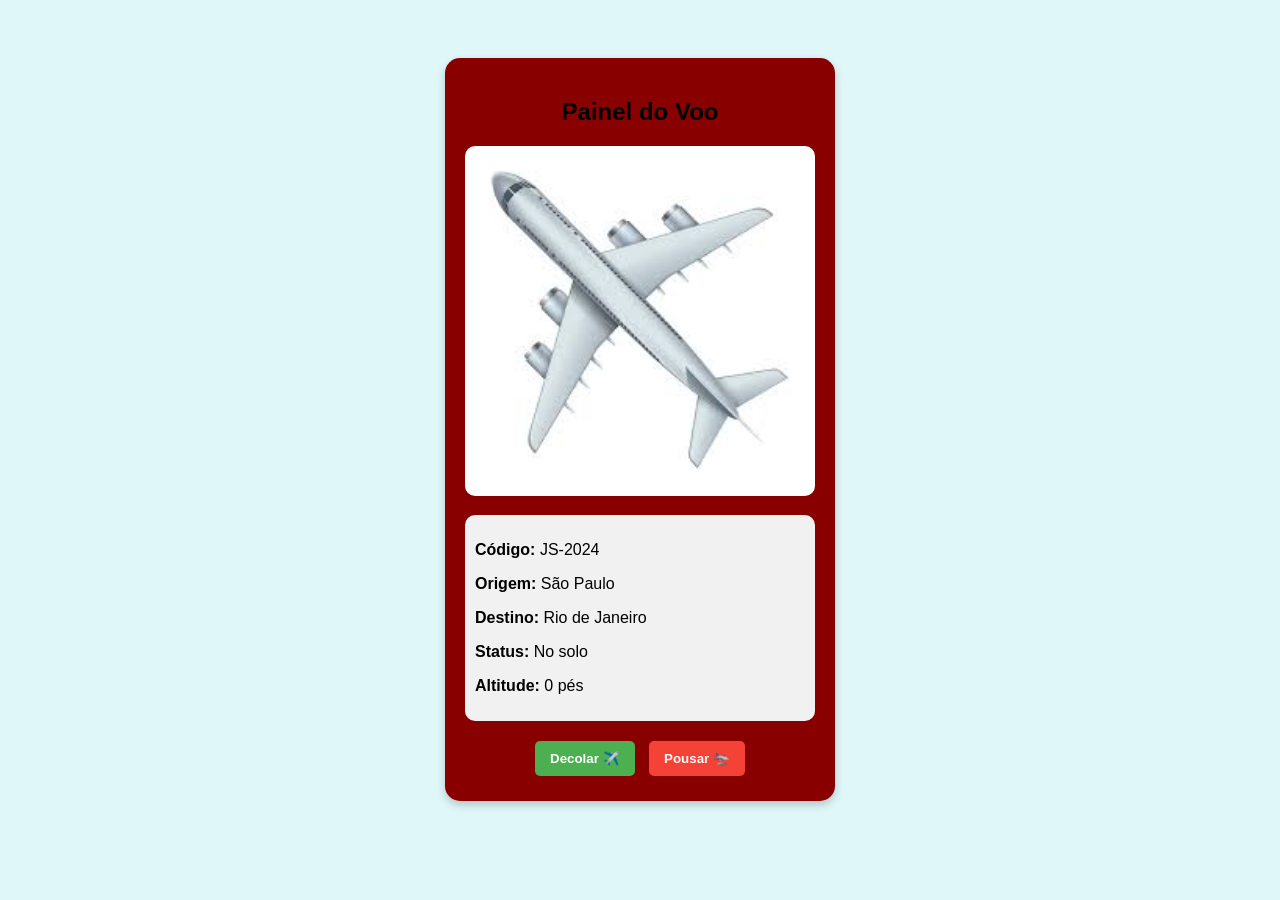
==== index.html @ 439ee522 "Add files via upload" ====
<!DOCTYPE html>
<html lang="pt-BR">
<head>
    <meta charset="UTF-8">
    <title>Aeroporto Inteligente</title>
    <!-- Aqui nós "puxamos" o arquivo CSS -->
    <link rel="stylesheet" href="style.css">
</head>
<body>

    <div id="painel">
        <h2>Painel do Voo</h2>
        
        <!-- Lembre-se de colocar o nome da sua imagem aqui -->
        <img src="viao.png" alt="Avião" id="imagem-aviao">
        
        <!-- Informações do Voo -->
        <div class="infos">
            <p><strong>Código:</strong> <span id="info-codigo">--</span></p>
            <p><strong>Origem:</strong> <span id="info-origem">--</span></p>
            <p><strong>Destino:</strong> <span id="info-destino">--</span></p>
            <p><strong>Status:</strong> <span id="info-status">--</span></p>
            <p><strong>Altitude:</strong> <span id="info-altitude">--</span></p>
        </div>

        <!-- Botões de Ação -->
        <div class="botoes">
            <button id="btn-decolar">Decolar ✈️</button>
            <button id="btn-pousar">Pousar 🛬</button>
        </div>
    </div>

    <!-- Aqui nós "puxamos" o arquivo JavaScript (sempre no final do body) -->
    <script src="script.js"></script>
</body>
</html>
---- style.css ----
body {
    font-family: Arial, sans-serif;
    background-color: #e0f7fa;
    display: flex;
    justify-content: center;
    padding: 50px;
    overflow: hidden; 
}

#painel {
    background-color: rgb(136, 0, 0);
    padding: 20px;
    border-radius: 15px;
    box-shadow: 0 4px 8px rgba(0,0,0,0.2);
    text-align: center;
    width: 350px;
    z-index: 10; 
}

#imagem-aviao {
    width: 100%;
    border-radius: 10px;
    transition: all 9.5s ease-in-out; 
    position: relative;
}

.voando {
    
    transform: translateY(-9890px) scale(1.0); 
    opacity: 0.5; 
}

.infos {
    text-align: left;
    background: #f1f1f1;
    padding: 10px;
    border-radius: 10px;
    margin-top: 15px;
}

.botoes {
    margin-top: 15px;
}

button {
    padding: 10px 15px;
    margin: 5px;
    border: none;
    border-radius: 5px;
    cursor: pointer;
    font-weight: bold;
    transition: transform 0.2s; 
}

button:active {
    transform: scale(0.95); 
}

#btn-decolar { background-color: #4CAF50; color: white; }
#btn-pousar { background-color: #f44336; color: white; }
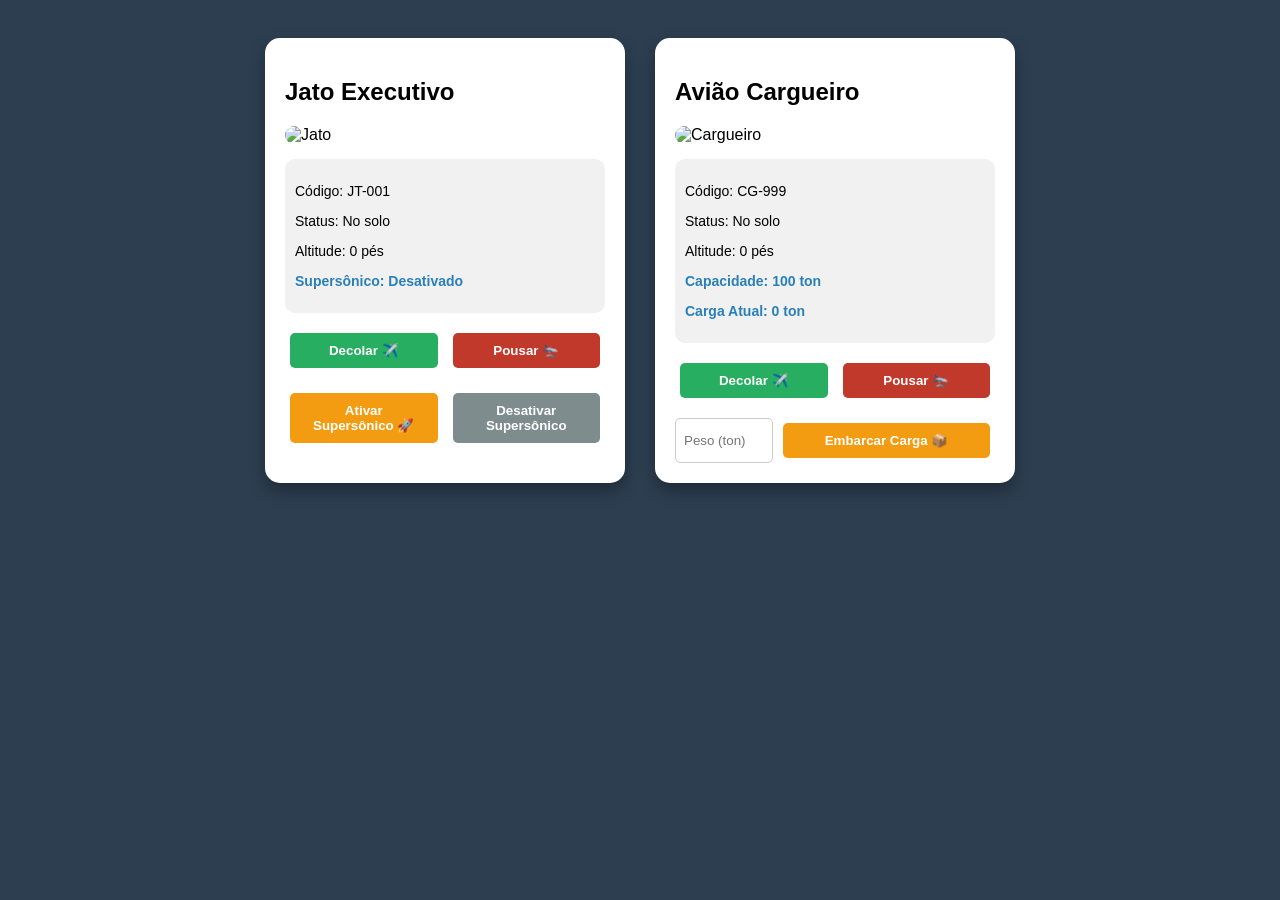
==== commit 87fcdcd8: "atualizacao1" ====
--- a/index.html
+++ b/index.html
@@ -7,30 +7,59 @@
     <link rel="stylesheet" href="style.css">
 </head>
 <body>
+    <div class="container">
+        
+        <!-- PAINEL DO JATO EXECUTIVO -->
+        <div class="painel" id="jato">
+            <h2>Jato Executivo</h2>
+            <img src="nome-da-sua-imagem.png" alt="Jato" id="img-jato" class="aviao-img">
+            
+            <div class="infos">
+                <p>Código: <span id="jato-codigo">--</span></p>
+                <p>Status: <span id="jato-status">--</span></p>
+                <p>Altitude: <span id="jato-altitude">--</span></p>
+                <!-- Info exclusiva do Jato -->
+                <p class="destaque">Supersônico: <span id="jato-super">Desativado</span></p>
+            </div>
 
-    <div id="painel">
-        <h2>Painel do Voo</h2>
-        
-        <!-- Lembre-se de colocar o nome da sua imagem aqui -->
-        <img src="viao.png" alt="Avião" id="imagem-aviao">
-        
-        <!-- Informações do Voo -->
-        <div class="infos">
-            <p><strong>Código:</strong> <span id="info-codigo">--</span></p>
-            <p><strong>Origem:</strong> <span id="info-origem">--</span></p>
-            <p><strong>Destino:</strong> <span id="info-destino">--</span></p>
-            <p><strong>Status:</strong> <span id="info-status">--</span></p>
-            <p><strong>Altitude:</strong> <span id="info-altitude">--</span></p>
+            <div class="botoes">
+                <button id="btn-jato-decolar">Decolar ✈️</button>
+                <button id="btn-jato-pousar">Pousar 🛬</button>
+            </div>
+            <!-- Botões exclusivos do Jato -->
+            <div class="botoes">
+                <button id="btn-ativar-super" class="btn-especial">Ativar Supersônico 🚀</button>
+                <button id="btn-desativar-super">Desativar Supersônico</button>
+            </div>
         </div>
 
-        <!-- Botões de Ação -->
-        <div class="botoes">
-            <button id="btn-decolar">Decolar ✈️</button>
-            <button id="btn-pousar">Pousar 🛬</button>
+        <!-- PAINEL DO VOO DE CARGA -->
+        <div class="painel" id="carga">
+            <h2>Avião Cargueiro</h2>
+            <img src="nome-da-sua-imagem.png" alt="Cargueiro" id="img-carga" class="aviao-img">
+            
+            <div class="infos">
+                <p>Código: <span id="carga-codigo">--</span></p>
+                <p>Status: <span id="carga-status">--</span></p>
+                <p>Altitude: <span id="carga-altitude">--</span></p>
+                <!-- Infos exclusivas do Cargueiro -->
+                <p class="destaque">Capacidade: <span id="carga-max">--</span> ton</p>
+                <p class="destaque">Carga Atual: <span id="carga-atual">--</span> ton</p>
+            </div>
+
+            <div class="botoes">
+                <button id="btn-carga-decolar">Decolar ✈️</button>
+                <button id="btn-carga-pousar">Pousar 🛬</button>
+            </div>
+            <!-- Controles exclusivos do Cargueiro -->
+            <div class="controles-carga">
+                <input type="number" id="input-peso" placeholder="Peso (ton)" min="1">
+                <button id="btn-embarcar" class="btn-especial">Embarcar Carga 📦</button>
+            </div>
         </div>
+
     </div>
 
-    <!-- Aqui nós "puxamos" o arquivo JavaScript (sempre no final do body) -->
     <script src="script.js"></script>
 </body>
 </html>
--- a/style.css
+++ b/style.css
@@ -1,10 +1,74 @@
+/* Atualize o body e adicione o container */
 body {
     font-family: Arial, sans-serif;
-    background-color: #e0f7fa;
+    background-color: #2c3e50;
     display: flex;
     justify-content: center;
-    padding: 50px;
-    overflow: hidden; 
+    padding: 30px;
+}
+
+.container {
+    display: flex;
+    gap: 30px; /* Espaço entre os dois painéis */
+}
+
+.painel {
+    background-color: white;
+    padding: 20px;
+    border-radius: 15px;
+    width: 320px;
+    box-shadow: 0 8px 16px rgba(0,0,0,0.3);
+}
+
+.aviao-img {
+    width: 100%;
+    height: 150px;
+    object-fit: cover;
+    border-radius: 10px;
+    transition: all 1.5s ease-in-out;
+}
+
+.voando {
+    transform: translateY(-500px) scale(0.5);
+    opacity: 0;
+}
+
+.infos {
+    background: #ecf0f1;
+    padding: 10px;
+    border-radius: 8px;
+    margin-top: 15px;
+    font-size: 14px;
+}
+
+.destaque { color: #2980b9; font-weight: bold; }
+
+.botoes, .controles-carga {
+    margin-top: 15px;
+    display: flex;
+    gap: 5px;
+    justify-content: center;
+}
+
+button {
+    padding: 8px 12px;
+    border: none;
+    border-radius: 5px;
+    cursor: pointer;
+    font-weight: bold;
+    flex: 1;
+}
+
+#btn-jato-decolar, #btn-carga-decolar { background-color: #27ae60; color: white; }
+#btn-jato-pousar, #btn-carga-pousar { background-color: #c0392b; color: white; }
+.btn-especial { background-color: #f39c12; color: white; }
+#btn-desativar-super { background-color: #7f8c8d; color: white; }
+
+input {
+    width: 80px;
+    padding: 8px;
+    border: 1px solid #ccc;
+    border-radius: 5px;
 }
 
 #painel {
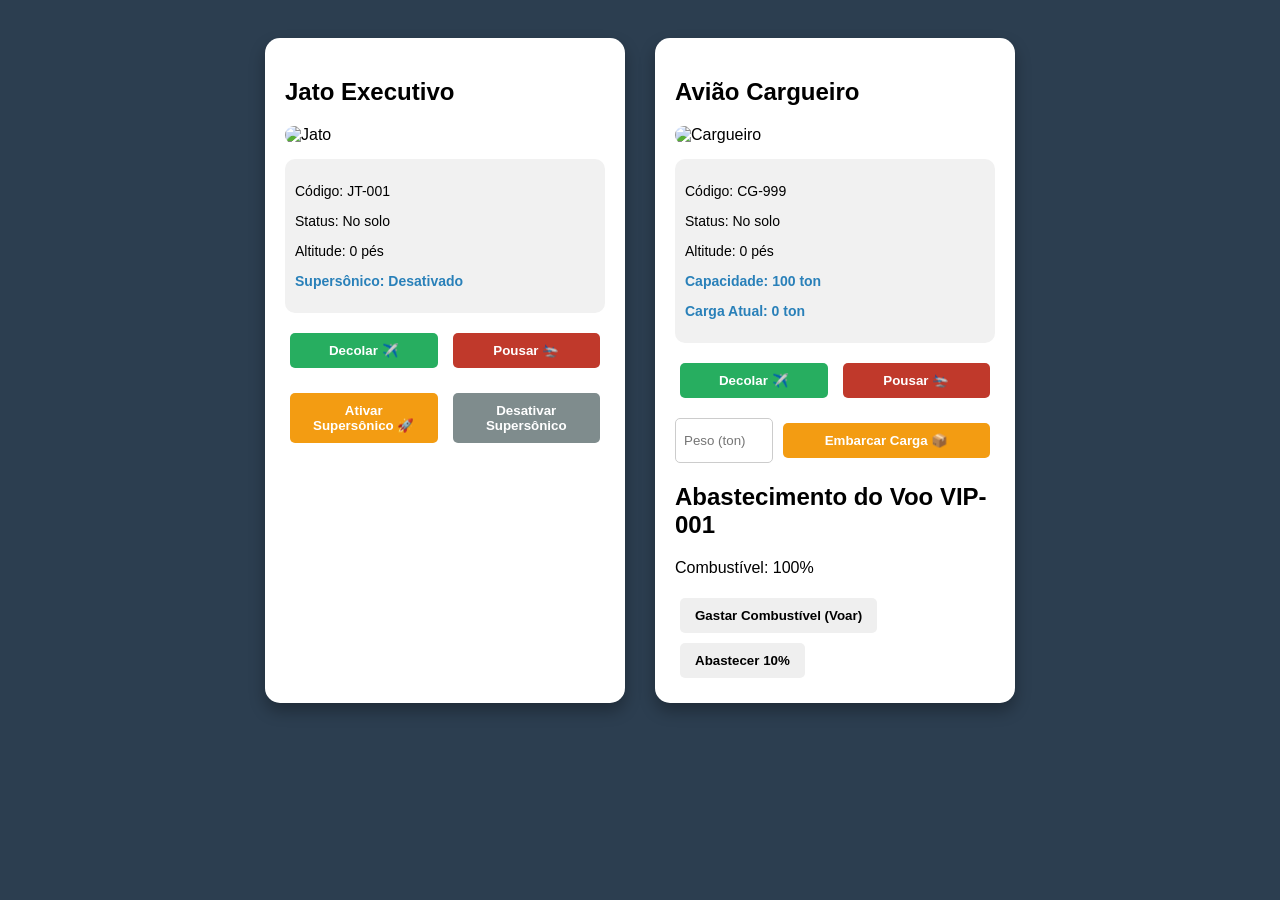
==== commit e7e92090: "melhorando a segurança" ====
--- a/index.html
+++ b/index.html
@@ -52,14 +52,22 @@
                 <button id="btn-carga-pousar">Pousar 🛬</button>
             </div>
             <!-- Controles exclusivos do Cargueiro -->
+            
             <div class="controles-carga">
                 <input type="number" id="input-peso" placeholder="Peso (ton)" min="1">
                 <button id="btn-embarcar" class="btn-especial">Embarcar Carga 📦</button>
             </div>
+            <h2>Abastecimento do Voo VIP-001</h2>
+<p id="painelCombustivel">Combustível: 100%</p>
+<button id="btnGastar">Gastar Combustível (Voar)</button>
+<button id="btnAbastecerSeguro">Abastecer 10%</button>
+
+
         </div>
 
     </div>
 
+
     <script src="script.js"></script>
 </body>
 </html>
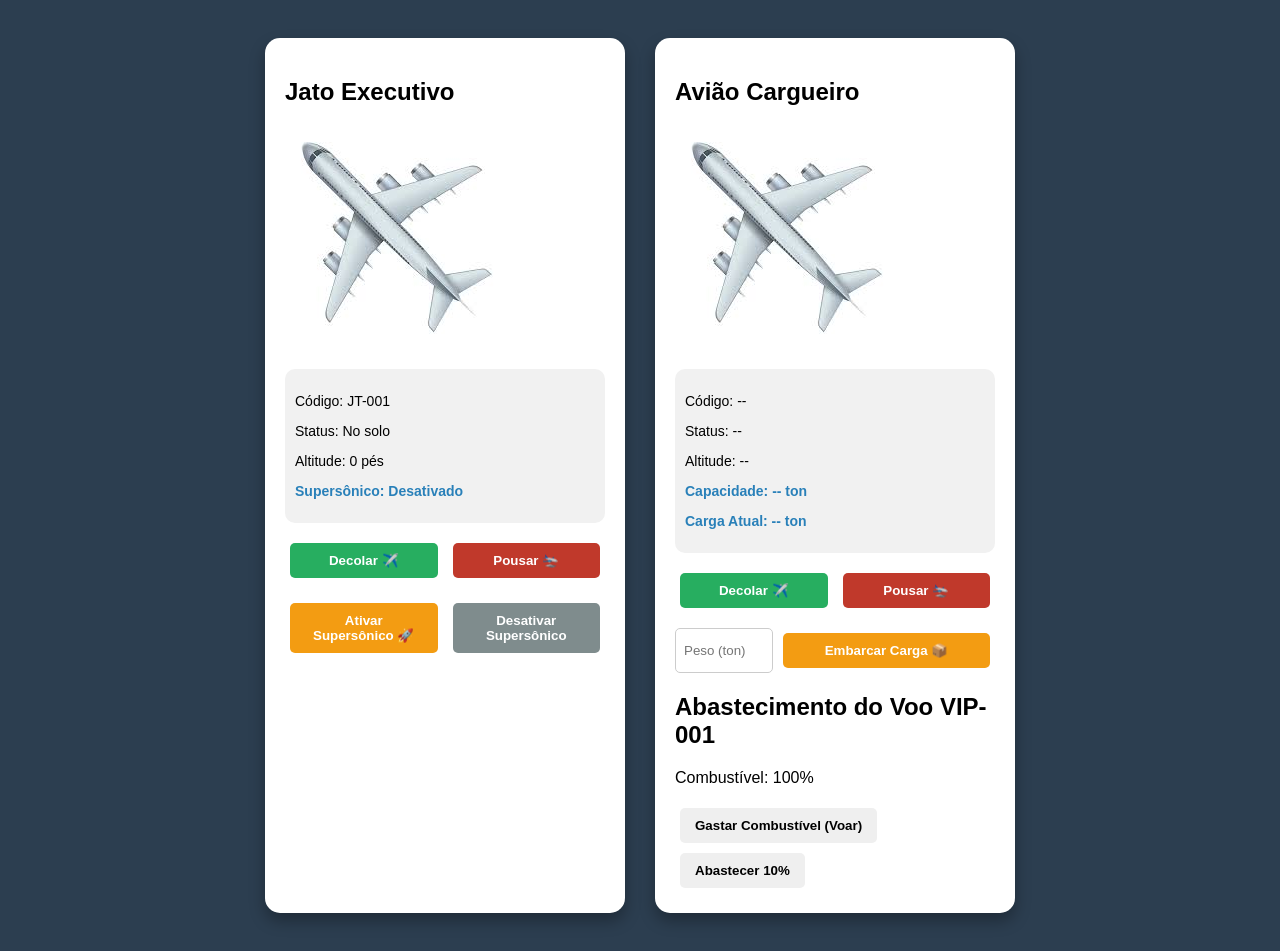
==== commit 56f97a8c: "adiciondo o bigData" ====
--- a/index.html
+++ b/index.html
@@ -12,7 +12,7 @@
         <!-- PAINEL DO JATO EXECUTIVO -->
         <div class="painel" id="jato">
             <h2>Jato Executivo</h2>
-            <img src="nome-da-sua-imagem.png" alt="Jato" id="img-jato" class="aviao-img">
+            <img src="viao.png" alt="Jato" id="viao.png" class="viao-img">
             
             <div class="infos">
                 <p>Código: <span id="jato-codigo">--</span></p>
@@ -36,7 +36,7 @@
         <!-- PAINEL DO VOO DE CARGA -->
         <div class="painel" id="carga">
             <h2>Avião Cargueiro</h2>
-            <img src="nome-da-sua-imagem.png" alt="Cargueiro" id="img-carga" class="aviao-img">
+            <img src="viao.png" alt="Cargueiro" id="img-carga" class="viao.png">
             
             <div class="infos">
                 <p>Código: <span id="carga-codigo">--</span></p>
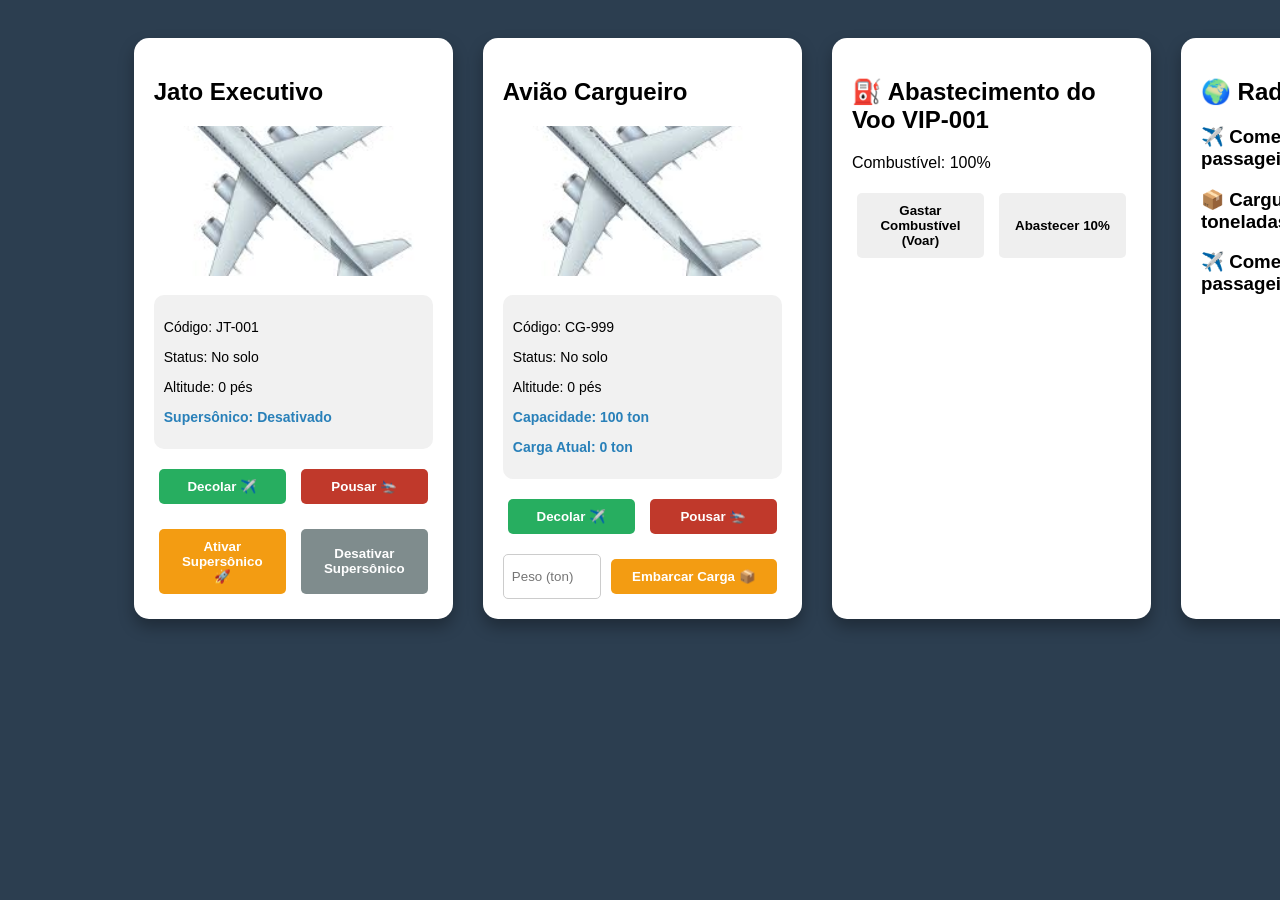
==== commit c62a71f6: "T2.P1.A8 Radar Global AV1:" ====
--- a/index.html
+++ b/index.html
@@ -3,71 +3,158 @@
 <head>
     <meta charset="UTF-8">
     <title>Aeroporto Inteligente</title>
-    <!-- Aqui nós "puxamos" o arquivo CSS -->
     <link rel="stylesheet" href="style.css">
 </head>
+
 <body>
+
     <div class="container">
-        
-        <!-- PAINEL DO JATO EXECUTIVO -->
+
+        <h1>✈️ Aeroporto Inteligente</h1>
+
+        <!-- ===================== JATO EXECUTIVO ===================== -->
         <div class="painel" id="jato">
+
             <h2>Jato Executivo</h2>
-            <img src="viao.png" alt="Jato" id="viao.png" class="viao-img">
-            
+
+            <img src="viao.png" alt="Jato Executivo" id="img-jato" class="aviao-img">
+
             <div class="infos">
                 <p>Código: <span id="jato-codigo">--</span></p>
                 <p>Status: <span id="jato-status">--</span></p>
                 <p>Altitude: <span id="jato-altitude">--</span></p>
-                <!-- Info exclusiva do Jato -->
-                <p class="destaque">Supersônico: <span id="jato-super">Desativado</span></p>
+                <p class="destaque">
+                    Supersônico:
+                    <span id="jato-super">Desativado</span>
+                </p>
             </div>
 
             <div class="botoes">
                 <button id="btn-jato-decolar">Decolar ✈️</button>
                 <button id="btn-jato-pousar">Pousar 🛬</button>
             </div>
-            <!-- Botões exclusivos do Jato -->
+
             <div class="botoes">
-                <button id="btn-ativar-super" class="btn-especial">Ativar Supersônico 🚀</button>
-                <button id="btn-desativar-super">Desativar Supersônico</button>
+                <button id="btn-ativar-super" class="btn-especial">
+                    Ativar Supersônico 🚀
+                </button>
+
+                <button id="btn-desativar-super">
+                    Desativar Supersônico
+                </button>
             </div>
+
         </div>
 
-        <!-- PAINEL DO VOO DE CARGA -->
+        <!-- ===================== CARGUEIRO ===================== -->
+
         <div class="painel" id="carga">
+
             <h2>Avião Cargueiro</h2>
-            <img src="viao.png" alt="Cargueiro" id="img-carga" class="viao.png">
-            
+
+            <img src="viao.png" alt="Avião Cargueiro" id="img-carga" class="aviao-img">
+
             <div class="infos">
+
                 <p>Código: <span id="carga-codigo">--</span></p>
+
                 <p>Status: <span id="carga-status">--</span></p>
+
                 <p>Altitude: <span id="carga-altitude">--</span></p>
-                <!-- Infos exclusivas do Cargueiro -->
-                <p class="destaque">Capacidade: <span id="carga-max">--</span> ton</p>
-                <p class="destaque">Carga Atual: <span id="carga-atual">--</span> ton</p>
+
+                <p class="destaque">
+                    Capacidade:
+                    <span id="carga-max">--</span> ton
+                </p>
+
+                <p class="destaque">
+                    Carga Atual:
+                    <span id="carga-atual">--</span> ton
+                </p>
+
             </div>
 
             <div class="botoes">
-                <button id="btn-carga-decolar">Decolar ✈️</button>
-                <button id="btn-carga-pousar">Pousar 🛬</button>
+
+                <button id="btn-carga-decolar">
+                    Decolar ✈️
+                </button>
+
+                <button id="btn-carga-pousar">
+                    Pousar 🛬
+                </button>
+
             </div>
-            <!-- Controles exclusivos do Cargueiro -->
-            
+
             <div class="controles-carga">
-                <input type="number" id="input-peso" placeholder="Peso (ton)" min="1">
-                <button id="btn-embarcar" class="btn-especial">Embarcar Carga 📦</button>
+
+                <input
+                    type="number"
+                    id="input-peso"
+                    placeholder="Peso (ton)"
+                    min="1">
+
+                <button
+                    id="btn-embarcar"
+                    class="btn-especial">
+
+                    Embarcar Carga 📦
+
+                </button>
+
             </div>
-            <h2>Abastecimento do Voo VIP-001</h2>
-<p id="painelCombustivel">Combustível: 100%</p>
-<button id="btnGastar">Gastar Combustível (Voar)</button>
-<button id="btnAbastecerSeguro">Abastecer 10%</button>
 
+        </div>
+
+        <!-- ===================== COMBUSTÍVEL ===================== -->
+
+        <div class="painel">
+
+            <h2>⛽ Abastecimento do Voo VIP-001</h2>
+
+            <p id="painelCombustivel">
+                Combustível: 100%
+            </p>
+
+            <div class="botoes">
+
+                <button id="btnGastar">
+                    Gastar Combustível (Voar)
+                </button>
+
+                <button id="btnAbastecerSeguro">
+                    Abastecer 10%
+                </button>
+
+            </div>
+
+            <p id="avisoSistema"></p>
+
+        </div>
+
+        <!-- ===================== RADAR GLOBAL ===================== -->
+
+        <div class="painel">
+
+            <h2>🌍 Radar Global</h2>
+
+            <div id="telaPainel">
+
+                <p>
+                    Aguardando conexão com o satélite...
+                </p>
+
+            </div>
 
         </div>
 
     </div>
 
+    <!-- Script principal do aeroporto -->
+    <script src="script.js"></script>
 
-    <script src="script.js"></script>
+    <!-- Radar Global (AV1) -->
+    <script type="module" src="radarGlobal.js"></script>
+
 </body>
-</html>
+</html>
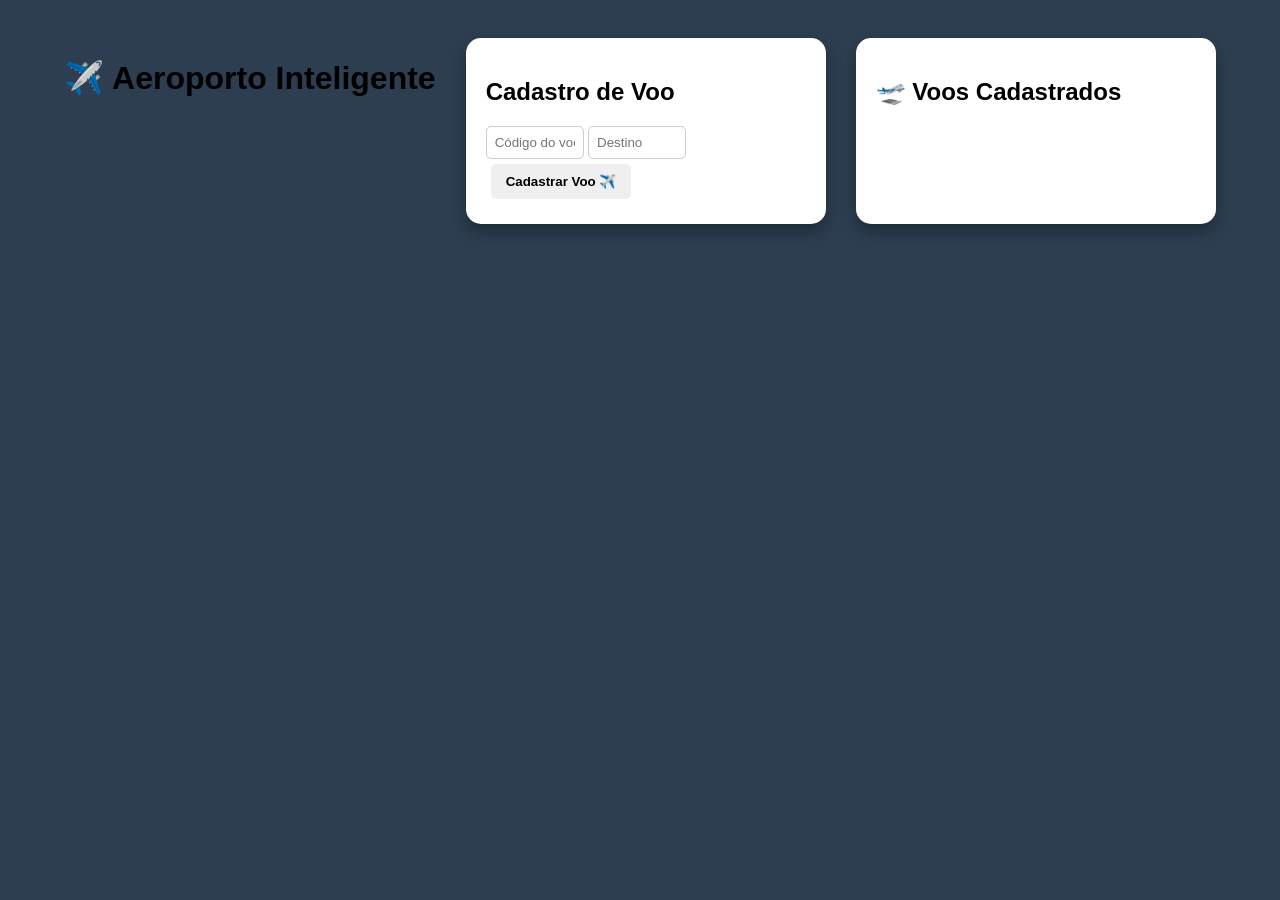
==== commit 4ecae74e: "T2.P2.A11 Faxina Arquitetural: Clean Code e o Princípio da Responsabilidade Única(GRANDE RESET)" ====
--- a/index.html
+++ b/index.html
@@ -1,9 +1,14 @@
 <!DOCTYPE html>
 <html lang="pt-BR">
+
 <head>
+
     <meta charset="UTF-8">
+
     <title>Aeroporto Inteligente</title>
+
     <link rel="stylesheet" href="style.css">
+
 </head>
 
 <body>
@@ -12,149 +17,47 @@
 
         <h1>✈️ Aeroporto Inteligente</h1>
 
-        <!-- ===================== JATO EXECUTIVO ===================== -->
-        <div class="painel" id="jato">
+        <div class="painel">
 
-            <h2>Jato Executivo</h2>
+            <h2>Cadastro de Voo</h2>
 
-            <img src="viao.png" alt="Jato Executivo" id="img-jato" class="aviao-img">
+            <input
+                type="text"
+                id="inputCod"
+                placeholder="Código do voo"
+            >
 
-            <div class="infos">
-                <p>Código: <span id="jato-codigo">--</span></p>
-                <p>Status: <span id="jato-status">--</span></p>
-                <p>Altitude: <span id="jato-altitude">--</span></p>
-                <p class="destaque">
-                    Supersônico:
-                    <span id="jato-super">Desativado</span>
-                </p>
-            </div>
+            <input
+                type="text"
+                id="inputDest"
+                placeholder="Destino"
+            >
 
-            <div class="botoes">
-                <button id="btn-jato-decolar">Decolar ✈️</button>
-                <button id="btn-jato-pousar">Pousar 🛬</button>
-            </div>
-
-            <div class="botoes">
-                <button id="btn-ativar-super" class="btn-especial">
-                    Ativar Supersônico 🚀
-                </button>
-
-                <button id="btn-desativar-super">
-                    Desativar Supersônico
-                </button>
-            </div>
+            <button id="btnCadastrar">
+                Cadastrar Voo ✈️
+            </button>
 
         </div>
 
-        <!-- ===================== CARGUEIRO ===================== -->
-
-        <div class="painel" id="carga">
-
-            <h2>Avião Cargueiro</h2>
-
-            <img src="viao.png" alt="Avião Cargueiro" id="img-carga" class="aviao-img">
-
-            <div class="infos">
-
-                <p>Código: <span id="carga-codigo">--</span></p>
-
-                <p>Status: <span id="carga-status">--</span></p>
-
-                <p>Altitude: <span id="carga-altitude">--</span></p>
-
-                <p class="destaque">
-                    Capacidade:
-                    <span id="carga-max">--</span> ton
-                </p>
-
-                <p class="destaque">
-                    Carga Atual:
-                    <span id="carga-atual">--</span> ton
-                </p>
-
-            </div>
-
-            <div class="botoes">
-
-                <button id="btn-carga-decolar">
-                    Decolar ✈️
-                </button>
-
-                <button id="btn-carga-pousar">
-                    Pousar 🛬
-                </button>
-
-            </div>
-
-            <div class="controles-carga">
-
-                <input
-                    type="number"
-                    id="input-peso"
-                    placeholder="Peso (ton)"
-                    min="1">
-
-                <button
-                    id="btn-embarcar"
-                    class="btn-especial">
-
-                    Embarcar Carga 📦
-
-                </button>
-
-            </div>
-
-        </div>
-
-        <!-- ===================== COMBUSTÍVEL ===================== -->
 
         <div class="painel">
 
-            <h2>⛽ Abastecimento do Voo VIP-001</h2>
+            <h2>🛫 Voos Cadastrados</h2>
 
-            <p id="painelCombustivel">
-                Combustível: 100%
-            </p>
-
-            <div class="botoes">
-
-                <button id="btnGastar">
-                    Gastar Combustível (Voar)
-                </button>
-
-                <button id="btnAbastecerSeguro">
-                    Abastecer 10%
-                </button>
-
-            </div>
-
-            <p id="avisoSistema"></p>
-
-        </div>
-
-        <!-- ===================== RADAR GLOBAL ===================== -->
-
-        <div class="painel">
-
-            <h2>🌍 Radar Global</h2>
-
-            <div id="telaPainel">
-
-                <p>
-                    Aguardando conexão com o satélite...
-                </p>
-
-            </div>
+            <div id="telaPainel"></div>
 
         </div>
 
     </div>
 
-    <!-- Script principal do aeroporto -->
-    <script src="script.js"></script>
 
-    <!-- Radar Global (AV1) -->
-    <script type="module" src="radarGlobal.js"></script>
+    <!-- IMPORTANTE: type="module" -->
+
+    <script
+        type="module"
+        src="main.js">
+    </script>
 
 </body>
+
 </html>
